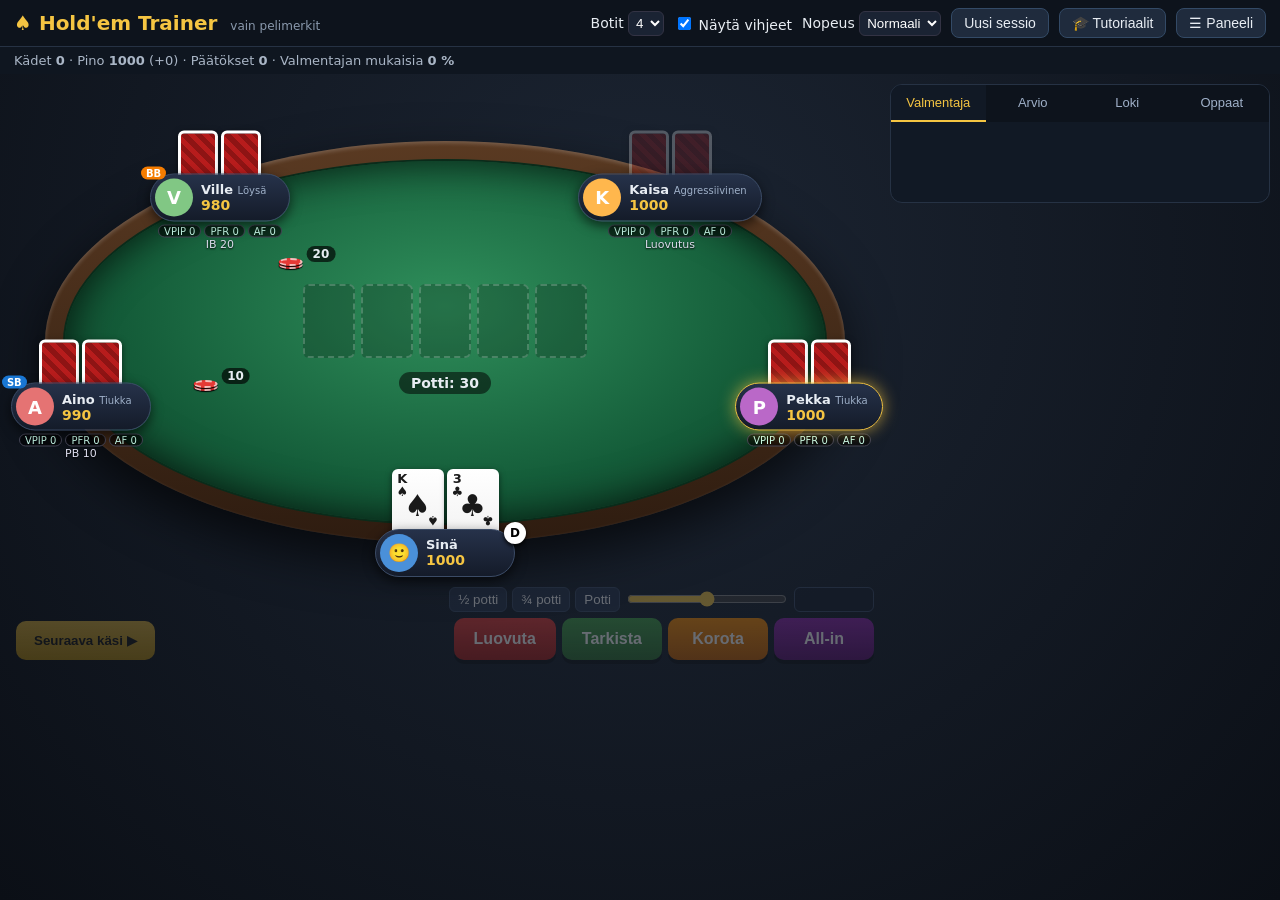
==== index.html @ 80955377 "Harjoituspokeri: Texas Hold'em -harjoituspeli valmentajalla" ====
<!DOCTYPE html><html lang="fi"><head><meta charset="utf-8"><meta name="viewport" content="width=device-width,initial-scale=1"><title>Texas Hold'em -harjoituspeli</title><style>*{box-sizing:border-box}html,body{overflow-x:hidden}a{color:#f5c542}body{margin:0;font-family:system-ui,Segoe UI,sans-serif;background:radial-gradient(circle at 50% 30%,#1c2533,#0b0f16);color:#e8edf3;min-height:100vh}
header{display:flex;justify-content:space-between;align-items:center;flex-wrap:wrap;gap:8px;padding:8px 14px;background:#0d131c;border-bottom:1px solid #263244}
.logo{font-weight:800;font-size:20px;color:#f5c542}.logo small{font-weight:400;font-size:12px;color:#8a99ad;margin-left:6px}
.hctl{display:flex;gap:10px;align-items:center;flex-wrap:wrap;font-size:14px}select{background:#1a2333;color:#fff;border:1px solid #334;border-radius:6px;padding:3px}
.hb{background:#1f2b3d;color:#e8edf3;border:1px solid #334a66;border-radius:8px;padding:6px 12px;cursor:pointer;font-size:14px}.hb:hover{background:#2a3a52}
.statbar{padding:6px 14px;font-size:13px;color:#aab6c6;background:#0f1620}
main{display:grid;grid-template-columns:1fr 380px;gap:10px;padding:10px}body.noside main{grid-template-columns:1fr}body.noside aside{display:none}
.tablearea{display:flex;flex-direction:column;min-width:0}
.tablewrap{position:relative;width:100%;max-width:1000px;margin:30px auto 10px;aspect-ratio:2/1.05}
.rail{position:absolute;inset:6% 4%;border-radius:50%/50%;background:linear-gradient(#5a3a22,#2e1c10);padding:18px;box-shadow:0 20px 50px #000a,inset 0 2px 4px #fff3}
.felt{width:100%;height:100%;border-radius:50%/50%;background:radial-gradient(ellipse at 50% 40%,#2f8f5b,#145c39 60%,#0d3f27);box-shadow:inset 0 0 40px #000b;display:flex;align-items:center;justify-content:center;border:2px solid #0a2b1a}
.center{text-align:center}#board{display:flex;gap:6px;justify-content:center}#pot{margin-top:8px;display:flex;align-items:center;justify-content:center;gap:6px;min-height:34px}
.potl{background:#0008;padding:3px 12px;border-radius:12px;font-weight:700;font-size:14px}
.card{width:52px;height:74px;border-radius:6px;background:linear-gradient(#fff,#f1f1f1);position:relative;box-shadow:0 2px 6px #0008;font-weight:800;flex:none}
.card.red{color:#d32f2f}.card.blk{color:#1a1a1a}.ci{position:absolute;top:3px;left:5px;font-size:13px;line-height:13px;text-align:center}.ci.br{top:auto;left:auto;bottom:3px;right:5px;transform:rotate(180deg)}
.cc{position:absolute;inset:0;display:flex;align-items:center;justify-content:center;font-size:30px}
.card.back{background:repeating-linear-gradient(45deg,#b71c1c 0 5px,#8e1414 5px 10px);border:3px solid #fff}
.card.slot{background:#0003;box-shadow:none;border:2px dashed #fff3}
.deal{animation:deal .45s ease-out}@keyframes deal{from{transform:translate(0,-60px) scale(.3) rotate(-20deg);opacity:0}}
.flip{animation:flip .5s ease-out}@keyframes flip{from{transform:rotateY(90deg)}}
#seats{position:absolute;inset:0;pointer-events:none}
.seat{position:absolute;transform:translate(-50%,-50%);display:flex;flex-direction:column;align-items:center;width:160px;pointer-events:auto;transition:opacity .3s}
.seat .hole{display:flex;gap:3px;margin-bottom:-14px;z-index:1}.seat:not(.me) .card{width:40px;height:57px}.seat:not(.me) .cc{font-size:22px}
.seat.folded .hole{opacity:.25}.seat.out{opacity:.35}
.plate{position:relative;display:flex;align-items:center;gap:8px;background:linear-gradient(#26324a,#141b29);border:1px solid #3b4b66;border-radius:30px;padding:4px 14px 4px 4px;min-width:140px;box-shadow:0 4px 12px #0009;z-index:2}
.seat.turn .plate{border-color:#f5c542;box-shadow:0 0 16px #f5c542aa}.seat.win .plate{border-color:#5f5;box-shadow:0 0 20px #5f5}
.av{position:relative;width:38px;height:38px;border-radius:50%;background:var(--c);display:flex;align-items:center;justify-content:center;font-weight:800;font-size:18px;color:#fff;flex:none}
.ring{position:absolute;inset:-4px;width:46px;height:46px;transform:rotate(-90deg)}.ring circle{fill:none;stroke:#f5c542;stroke-width:3;stroke-dasharray:113;animation:tick 15s linear forwards}@keyframes tick{to{stroke-dashoffset:113}}
.nm{font-weight:700;font-size:13px;white-space:nowrap}.nm small{font-weight:400;color:#9fb0c8;font-size:10px}.ch{color:#f5c542;font-weight:700;font-size:14px}
.btnD{position:absolute;right:-12px;top:-8px;background:#fff;color:#000;border-radius:50%;width:22px;height:22px;font-size:12px;display:flex;align-items:center;justify-content:center;box-shadow:0 2px 4px #000}
.blind{position:absolute;left:-10px;top:-8px;background:#1976d2;color:#fff;border-radius:10px;padding:1px 5px;font-size:10px}.blind.bb{background:#f57c00}
.ost{display:flex;gap:3px;margin-top:3px;flex-wrap:wrap;justify-content:center}.ost span{background:#0009;border:1px solid #445;border-radius:8px;padding:0 5px;font-size:10px;color:#cfe}.ost .lbl{color:#ffe08a}
.la{font-size:11px;color:#dde;min-height:14px;text-shadow:0 1px 2px #000}
.bet{position:absolute;transform:translate(-50%,-50%);display:flex;align-items:center;gap:4px;pointer-events:none}
.stack{position:relative;width:24px;height:30px}.stack i{position:absolute;left:0;width:24px;height:8px;border-radius:50%;border:2px dashed #fffa;box-shadow:0 1px 1px #000}
.amt{background:#000a;border-radius:8px;padding:1px 6px;font-size:12px;font-weight:700}
.actionbar{display:flex;justify-content:space-between;align-items:flex-end;gap:10px;flex-wrap:wrap;padding:6px}
#controls{display:flex;flex-direction:column;gap:6px;align-items:flex-end;margin-left:auto}#controls.off{opacity:.35;pointer-events:none}
.sizes{display:flex;gap:5px;align-items:center}.sizes button{background:#26324a;color:#fff;border:1px solid #3b4b66;border-radius:6px;padding:4px 8px;cursor:pointer}
#amt{width:160px;accent-color:#f5c542}#amtN{width:80px;background:#141b29;color:#fff;border:1px solid #3b4b66;border-radius:6px;padding:4px}
.acts{display:flex;gap:6px}.a{border:0;border-radius:10px;padding:12px 20px;font-size:16px;font-weight:700;color:#fff;cursor:pointer;min-width:100px;box-shadow:0 4px 0 #0006}
.a:active{transform:translateY(2px)}.fold{background:linear-gradient(#e53935,#a51d1a)}.check{background:linear-gradient(#43a047,#2e7031)}.raise{background:linear-gradient(#fb8c00,#c25e00)}.allin{background:linear-gradient(#8e24aa,#5c1370)}.a:disabled{opacity:.4}
.nextb{background:linear-gradient(#f5c542,#c99a12);color:#1a1a1a;border:0;border-radius:10px;padding:12px 18px;font-weight:800;cursor:pointer}.nextb:disabled{opacity:.3}
aside{background:#111925;border:1px solid #263244;border-radius:12px;overflow:hidden;align-self:start;max-height:calc(100vh - 100px);display:flex;flex-direction:column}
nav{display:flex}.tab{flex:1;background:#0d131c;color:#9fb0c8;border:0;border-bottom:2px solid transparent;padding:10px 4px;cursor:pointer;font-size:13px}.tab.on{color:#f5c542;border-bottom-color:#f5c542;background:#111925}
.pane{padding:10px;overflow:auto;font-size:14px;line-height:1.45}#coach{min-height:60px}.sub{margin-top:8px;padding-top:8px;border-top:1px solid #fff2}
#review div{margin:5px 0;padding:6px;border-radius:6px}.ok{background:#1b5e20aa;padding:6px;border-radius:6px}.bad{background:#7a4a00aa;padding:6px;border-radius:6px}
#log{font-size:12px;color:#aab}details{background:#0d131c;border:1px solid #263244;border-radius:8px;padding:6px 10px;margin-bottom:8px}summary{cursor:pointer;font-weight:700;color:#f5c542}
.modal{position:fixed;inset:0;background:#000b;display:none;align-items:center;justify-content:center;z-index:50}.mbox{position:relative;background:#141c29;border:1px solid #3b4b66;border-radius:14px;padding:18px 22px;width:min(640px,94vw);max-height:90vh;overflow:auto;line-height:1.5}
.x{position:absolute;right:10px;top:10px;background:none;border:0;color:#fff;font-size:20px;cursor:pointer}.tbtn{display:inline-block;margin:6px 6px 0 0;background:#26324a;color:#fff;border:1px solid #3b4b66;border-radius:8px;padding:8px 14px;cursor:pointer;font-size:15px}.tbtn:hover{background:#334a66}.prog{color:#8a99ad;font-size:12px}
@media(max-width:1000px){main{grid-template-columns:1fr}aside{max-height:none}}
@media(max-width:650px){.seat{width:110px}.plate{min-width:100px;padding-right:6px}.nm small,.ost{display:none}.card{width:38px;height:54px}.cc{font-size:20px}.seat:not(.me) .card{width:28px;height:40px}.seat:not(.me) .cc{font-size:15px}.a{min-width:70px;padding:10px}#amt{width:90px}.tablewrap{aspect-ratio:1/1}}
.pbar{height:8px;background:#0006;border-radius:4px;overflow:hidden;margin:6px 0}.pbar i{display:block;height:100%;background:#f5c542}.tlist{padding-left:0;list-style:none}.tlist li.nxt .tbtn{border-color:#f5c542;box-shadow:0 0 8px #f5c54288}.tbtn.right{background:#2e7d32}.tbtn.wrong{background:#b71c1c}
</style></head><body>
<header><div class="logo">♠ Hold'em Trainer <small>vain pelimerkit</small></div>
<div class="hctl"><label>Botit <select id="nb"><option>3</option><option selected>4</option><option>5</option></select></label>
<label class="sw"><input type="checkbox" id="hints" checked> Näytä vihjeet</label>
<label>Nopeus <select id="spd"><option value="1200">Hidas</option><option value="700" selected>Normaali</option><option value="250">Nopea</option></select></label>
<button id="new" class="hb">Uusi sessio</button><button id="tutBtn" class="hb">🎓 Tutoriaalit</button><button id="togP" class="hb">☰ Paneeli</button></div></header>
<div id="stats" class="statbar"></div>
<main><section class="tablearea"><div class="tablewrap"><div class="rail"><div class="felt"><div class="center"><div id="board"></div><div id="pot"></div></div></div></div><div id="seats"></div></div>
<div class="actionbar"><button id="next" class="nextb" disabled>Seuraava käsi ▶</button>
<div id="controls" class="off"><div class="sizes"><button data-f="0.5">½ potti</button><button data-f="0.75">¾ potti</button><button data-f="1">Potti</button>
<input type="range" id="amt"><input type="number" id="amtN"></div>
<div class="acts"><button id="bFold" class="a fold">Luovuta</button><button id="bCheck" class="a check">Tarkista</button><button id="bRaise" class="a raise">Korota</button><button id="bAll" class="a allin">All-in</button></div></div></div></section>
<aside id="side"><nav><button class="tab" data-t="coach">Valmentaja</button><button class="tab" data-t="review">Arvio</button><button class="tab" data-t="log">Loki</button><button class="tab" data-t="guide">Oppaat</button></nav>
<div class="pane" id="p-coach"><div id="coach"><i>Valmentaja näyttää vinkit vuorollasi.</i></div></div><div class="pane" id="p-review"><div id="review"><i>Käden arvio näkyy käden jälkeen.</i></div></div>
<div class="pane" id="p-log"><div id="log"></div></div><div class="pane" id="p-guide"><details><summary>Opas: equity</summary><p><b>Equity</b> on se osuus potista, jonka voitat keskimäärin, jos tilanne pelattaisiin loppuun lukemattomia kertoja. Tasapelissä potti jaetaan (kahden kesken puolet, kolmen kesken kolmannes).</p>
<p><b>Miten peli laskee sen:</b> Monte Carlo -simulaatio jakaa vastustajille satunnaiset kädet ja loput pöytäkortit N kertaa (valmentaja 2000) ja laskee <i>(voitot + tasapelien osuudet) / N</i>.</p>
<p><b>Arviointi pöydässä:</b> outsit × 4 flopilla, outsit × 2 turnilla. Muistisääntöjä preflop: pari vs. kaksi yliskorttia ~55/45 (esim. 77 vs AK), dominoitu käsi (AK vs AQ) ~70/30, iso pari vs. pienempi pari ~80/20, AA vs. satunnainen käsi ~85 %.</p>
<p><b>Useampi vastustaja:</b> equity laskee nopeasti – AA on ~85 % yhtä, ~73 % kahta ja ~56 % neljää satunnaista kättä vastaan. "Reilu osuus" on 1/(vastustajat + 1).</p>
<p><b>Equity vs. toteutunut equity:</b> laskettu equity olettaa, että käsi nähdään loppuun ilman lisäpanostuksia. Todellisuudessa joudut joskus luovuttamaan ennen riveriä tai saat lisää rahaa osuessasi. Huonossa asemassa ja spekulatiivisilla käsillä toteutunut equity jää usein alle lasketun.</p></details>
<details><summary>Opas: pottikerroin</summary><p><b>Pottikerroin</b> kertoo, kuinka suuri osa lopullisesta potista sinun pitää maksaa. Kaava: <i>maksu / (potti + maksu)</i>. Esim. potti 100 (sis. vastustajan panos) ja maksu 50 → 50/150 = 33 % eli 2:1.</p><p>Vertaa tätä <b>equityysi</b> (todennäköisyys voittaa potti). Jos equity on suurempi kuin vaadittu prosentti, maksu on pitkällä aikavälillä voitollinen, vaikka häviäisit yksittäisen käden. Odotusarvo: <i>EV = equity × (potti + maksu) − maksu</i>. Esim. 40 % × 150 − 50 = +10 per maksu.</p></details>
<details><summary>Opas: outsit sekä 2:n ja 4:n sääntö</summary><p><b>Outsit</b> ovat jäljellä olevia kortteja, jotka parantavat kätesi paremmaksi kategoriaksi (esim. väriveto: 9 outsia, avoin suoraveto: 8, pari→kolmoset: 2, kaksi yliskorttia: 6).</p><p><b>2:n ja 4:n sääntö:</b> flopilla outsit × 4 ≈ todennäköisyys osua riveriin mennessä, turnilla (tai vain seuraavaa korttia arvioidessa) outsit × 2 ≈ todennäköisyys osua riverillä. Esim. 9 outsia: flopilta ~36 % (tarkka 35 %), turnilta ~18 % (tarkka 19,6 %). Vertaa tätä pottikertoimeen: jos osumistodennäköisyys seuraavalla kortilla ylittää pottikertoimen, maksu kannattaa.</p><p>Huom: kaikki outsit eivät ole "puhtaita" – esim. värikortti, joka parittaa pöydän, voi antaa vastustajalle täyskäden.</p></details>
<details><summary>Vastustajien pelityyli ja strategia</summary><p><b>VPIP</b> = kuinka usein pelaaja laittaa rahaa pottiin vapaaehtoisesti preflop (tiukka &lt; 24 %, löysä &gt; 38 %). <b>PFR</b> = kuinka usein hän korottaa preflop. <b>AF</b> (aggressiokerroin) = (panostukset + korotukset) / maksut; yli 2 = aggressiivinen, alle 1 = passiivinen. Tilastot päivittyvät session aikana; ennen 8 kättä valmentaja käyttää bottien tunnettua tyyliä.</p>
<ul><li><b>Aggressiivinen:</b> maksa kevyemmin (hänen panoksissaan on bluffeja), ansoita vahvoilla käsillä antamalla hänen panostaa, älä bluffaa häntä.</li>
<li><b>Tiukka:</b> kunnioita hänen korotuksiaan (vahva range), mutta varasta blindejä useammin – hän luovuttaa heikot kätensä.</li>
<li><b>Löysä-passiivinen ("calling station"):</b> panosta arvosta ohuemmin (hän maksaa heikoilla käsillä), älä bluffaa koskaan.</li></ul></details></div></aside></main>
<div id="tutM" class="modal"><div class="mbox"><button id="tutX" class="x">✕</button><div id="tutB"></div></div></div>
<script>const RANKS='23456789TJQKA',SUITS='shdc',SUITSYM={s:'♠',h:'♥',d:'♦',c:'♣'};
function newDeck(){const d=[];for(const s of SUITS)for(let r=0;r<13;r++)d.push({r:r+2,s});return d;}
function shuffle(a){for(let i=a.length-1;i>0;i--){const j=Math.floor(Math.random()*(i+1));[a[i],a[j]]=[a[j],a[i]];}return a;}
function cardStr(c){return (c.r===10?'10':RANKS[c.r-2])+SUITSYM[c.s];}
function parseCard(t){return {r:RANKS.indexOf(t[0].toUpperCase())+2,s:t[1]};}
// 5-card eval -> comparable number
function eval5(c){const rs=c.map(x=>x.r).sort((a,b)=>b-a);const fl=c.every(x=>x.s===c[0].s);
 let u=[...new Set(rs)],st=0;if(u.length===5){if(rs[0]-rs[4]===4)st=rs[0];else if(rs[0]===14&&rs[1]===5)st=5;}
 const cnt={};rs.forEach(r=>cnt[r]=(cnt[r]||0)+1);const g=Object.keys(cnt).map(Number).sort((a,b)=>cnt[b]-cnt[a]||b-a);const pat=g.map(r=>cnt[r]).join('');
 let cat,k;if(st&&fl){cat=8;k=[st];}else if(pat==='41'){cat=7;k=g;}else if(pat==='32'){cat=6;k=g;}else if(fl){cat=5;k=rs;}else if(st){cat=4;k=[st];}
 else if(pat==='311'){cat=3;k=g;}else if(pat==='221'){cat=2;k=g;}else if(pat==='2111'){cat=1;k=g;}else{cat=0;k=rs;}
 let v=cat;for(let i=0;i<5;i++)v=v*15+(k[i]||0);return v;}
function evalBest(cards){let best=-1;const n=cards.length;
 for(let a=0;a<n;a++)for(let b=a+1;b<n;b++){const h=cards.filter((_,i)=>i!==a&&i!==b);if(n===7){const v=eval5(h);if(v>best)best=v;}}
 if(n===5)return eval5(cards);if(n===6){for(let a=0;a<6;a++){const v=eval5(cards.filter((_,i)=>i!==a));if(v>best)best=v;}}return best;}
const CATNAMES=['Hai kortti','Pari','Kaksi paria','Kolmoset','Suora','Väri','Täyskäsi','Neloset','Värisuora'];
function catName(v){return CATNAMES[Math.floor(v/Math.pow(15,5))];}
function equity(hole,board,nOpp,iters=1500){const used=new Set([...hole,...board].map(c=>c.r+c.s));const rest=newDeck().filter(c=>!used.has(c.r+c.s));let score=0,W=0,T=0;
 for(let it=0;it<iters;it++){const d=rest.slice();const need=5-board.length+2*nOpp;for(let i=0;i<need;i++){const j=i+Math.floor(Math.random()*(d.length-i));[d[i],d[j]]=[d[j],d[i]];}
  let p=0;const b=board.concat(d.slice(0,5-board.length));p=5-board.length;const me=evalBest(hole.concat(b));let best=0,ties=0,lose=false;
  for(let o=0;o<nOpp;o++){const v=evalBest([d[p],d[p+1]].concat(b));p+=2;if(v>me){lose=true;break;}if(v===me)ties++;}
  if(!lose){score+=1/(ties+1);if(ties)T++;else W++;}}
 equity.last={wins:W,ties:T,n:iters,eq:score/iters};return score/iters;}
// side pots: contributions [{id,amt,folded}] -> [{amount,eligible:[ids]}]
function buildPots(players){const lv=[...new Set(players.filter(p=>p.totalBet>0).map(p=>p.totalBet))].sort((a,b)=>a-b);let prev=0;const pots=[];
 for(const L of lv){let amt=0;players.forEach(p=>{amt+=Math.max(0,Math.min(p.totalBet,L)-prev);});const el=players.filter(p=>!p.folded&&p.totalBet>=L).map(p=>p.id);
  if(amt>0){if(pots.length&&el.join()===pots[pots.length-1].eligible.join())pots[pots.length-1].amount+=amt;else pots.push({amount:amt,eligible:el});}prev=L;}
 return pots;}
// coach recommendation
function coachAdvice(eq,toCall,pot,stack,bb,nOpp,street,minRaiseTo,curBet,myBet){
 const potOdds=toCall>0?toCall/(pot+toCall):0;const strongTh=Math.min(0.85,1.6/(nOpp+1)+0.1);let a,amt=0,why;
 const sizeBet=f=>Math.min(stack+myBet,Math.max(minRaiseTo,Math.round((curBet+ f*(pot+toCall))/bb)*bb||minRaiseTo));
 if(toCall===0){if(eq>=strongTh){a=curBet>0?'raise':'bet';amt=sizeBet(0.66);why=`Equitysi ${pc(eq)} on vahva ${nOpp} vastustajaa vastaan – panosta arvosta (n. 2/3 potista).`;}
  else if(eq>=1/(nOpp+1)+0.12&&street!=='preflop'){a='bet';amt=sizeBet(0.5);why=`Equity ${pc(eq)} on yli keskiarvon (${pc(1/(nOpp+1))}) – pieni arvopanos (1/2 potista).`;}
  else{a='check';why=`Equity ${pc(eq)} ei riitä panostamiseen – tarkista ilmaiseksi.`;}}
 else{if(eq>=strongTh&&stack>toCall){a='raise';amt=sizeBet(0.75);why=`Equity ${pc(eq)} selvästi yli pottikertoimien (${pc(potOdds)}) – korota arvosta.`;}
  else if(eq>=potOdds+0.03){a='call';why=`Equity ${pc(eq)} > pottikertoimet ${pc(potOdds)} – maksu on kannattava.`;}
  else{a='fold';why=`Equity ${pc(eq)} < pottikertoimet ${pc(potOdds)} – maksu on pitkällä aikavälillä tappiollinen, luovuta.`;}}
 if((a==='bet'||a==='raise')&&amt>=stack+myBet){a='allin';amt=stack+myBet;}
 return {action:a,amount:amt,potOdds,why};}
function pc(x){return Math.round(x*100)+'%';}
if(typeof module!=='undefined')module.exports={eval5,evalBest,parseCard,equity,buildPots,coachAdvice,catName};
function catOf(cards){if(cards.length>=5)return Math.floor(evalBest(cards)/Math.pow(15,5));const c={};cards.forEach(x=>c[x.r]=(c[x.r]||0)+1);const v=Object.values(c).sort((a,b)=>b-a);
 if(v[0]===4)return 7;if(v[0]===3)return 3;if(v[0]===2&&v[1]===2)return 2;if(v[0]===2)return 1;return 0;}
function computeOuts(hole,board){const used=new Set([...hole,...board].map(c=>c.r+c.s));const unseen=newDeck().filter(c=>!used.has(c.r+c.s));
 const cur=catOf(hole.concat(board));const groups={};let n=0;
 for(const c of unseen){const nb=board.concat([c]);const nc=catOf(hole.concat(nb));if(nc>cur&&nc>catOf(nb)){let k=CATNAMES[nc];if(nc===1&&cur===0)k='Pari (yliskortti/osuma)';(groups[k]=groups[k]||[]).push(c);n++;}}
 const u=unseen.length,left=5-board.length;const next=n/u,river=left>=2?1-(1-n/u)*(1-n/(u-1)):next;
 return {count:n,groups,unseen:u,cur:CATNAMES[cur],next,river,rule:left>=2?n*4:n*2,left};}
if(typeof module!=='undefined')Object.assign(module.exports,{computeOuts,catOf});
function profileOf(p,fallback){const s=p.st||{hands:0};const n=s.hands;let vp,pf,af;
 if(n>=8){vp=s.vpip/n;pf=s.pfr/n;af=s.calls?s.aggr/s.calls:s.aggr;}
 const loose=n>=8?vp>0.38:fallback==='loose',tight=n>=8?vp<0.24:fallback==='tight',aggr=n>=8?af>=2:fallback==='aggressive',passive=n>=8?af<1:fallback==='loose';
 return {n,vp,pf,af,loose,tight,aggr,passive,label:(tight?'tiukka':loose?'löysä':'keskitaso')+'-'+(aggr?'aggressiivinen':passive?'passiivinen':'tasapainoinen'),data:n>=8};}
function styleAdjust(adv,eq,ctx){// ctx:{toCall,pot,bb,street,curBet,minRaiseTo,stack,myBet,aggrProf,opps:[profiles],fair}
 const notes=[];const po=adv.potOdds;const A=ctx.aggrProf;
 if(ctx.toCall>0&&A){
  if(A.aggr){if(adv.action==='fold'&&eq>=po-0.05){adv.action='call';notes.push(`Hyökkääjä on aggressiivinen ja panostaa usein heikolla – voit maksaa kevyemmin (equity riittää lähes kertoimiin).`);}
   else if((adv.action==='raise')&&eq>0.65&&ctx.street!=='river'){adv.action='call';adv.amount=0;notes.push(`Vahva käsi aggressiivista vastaan: ansoita maksamalla ja anna hänen jatkaa panostamista.`);}
   else notes.push('Aggressiivinen vastustaja: älä bluffaa häntä, hän maksaa ja korottaa usein.');}
  else if(A.tight){if(adv.action==='call'&&eq<po+0.09){adv.action='fold';notes.push(`Tiukka pelaaja korottaa harvoin ilman vahvaa kättä – kunnioita panosta; todellinen equitysi on todennäköisesti laskettua pienempi.`);}
   else notes.push('Tiukan pelaajan panos kertoo yleensä vahvasta kädestä – ole varovainen.');}}
 if(ctx.toCall===0&&ctx.opps.length&&ctx.opps.every(o=>o.passive&&!o.tight)&&adv.action==='check'&&eq>=ctx.fair+0.03&&ctx.street!=='preflop'){
  adv.action='bet';adv.amount=Math.max(ctx.minRaiseTo,Math.round(ctx.pot*0.5/ctx.bb)*ctx.bb);notes.push('Löysä-passiiviset vastustajat maksavat heikoilla käsillä – ohut arvopanos kannattaa. Älä bluffaa heitä.');}
 if(ctx.street==='preflop'&&ctx.steal&&ctx.opps.length&&ctx.opps.every(o=>o.tight)&&(adv.action==='fold'||adv.action==='check'||adv.action==='call')&&eq>=ctx.fair-0.08){
  adv.action='raise';adv.amount=Math.min(ctx.stack+ctx.myBet,Math.max(ctx.minRaiseTo,ctx.bb*2.5));notes.push('Jäljellä vain tiukkoja pelaajia ja potti korottamaton – varasta blindit korotuksella, he luovuttavat usein.');}
 if(adv.amount>=ctx.stack+ctx.myBet&&adv.action!=='call')adv.action='allin';
 adv.styleNotes=notes;return adv;}
if(typeof module!=='undefined')Object.assign(module.exports,{profileOf,styleAdjust});
const STYLES={tight:{name:'Tiukka',loose:-0.08,aggr:0.15,bluff:0.03},loose:{name:'Löysä',loose:0.12,aggr:0.2,bluff:0.08},aggressive:{name:'Aggressiivinen',loose:0.05,aggr:0.55,bluff:0.2}};
class Game{
 constructor(o){this.o=o;this.sched=o.sched||((f,ms)=>setTimeout(f,ms));this.sb=o.sb||10;this.bb=o.bb||20;this.dealer=-1;this.handNo=0;
  const names=['Aino','Ville','Kaisa','Pekka','Liisa'],st=['tight','loose','aggressive','tight','aggressive'];
  this.players=[{id:0,name:'Sinä',human:true,chips:o.stack||1000}];for(let i=0;i<o.nBots;i++)this.players.push({id:i+1,name:names[i],style:st[i],chips:o.stack||1000});
  this.log=o.log||(()=>{});this.render=o.render||(()=>{});this.onUser=o.onUser||(()=>{});this.onHandEnd=o.onHandEnd||(()=>{});}
 alive(){return this.players.filter(p=>p.chips>0);}
 nextIdx(i,f){const n=this.players.length;for(let k=1;k<=n;k++){const j=(i+k)%n;if(f(this.players[j]))return j;}return -1;}
 startHand(){const pl=this.players;if(pl[0].chips<=0||this.alive().length<2)return false;this.handNo++;
  pl.forEach(p=>{p.hole=[];p.bet=0;p.totalBet=0;p.folded=p.chips<=0;p.st=p.st||{hands:0,vpip:0,pfr:0,aggr:0,calls:0};if(p.chips>0)p.st.hands++;p.fv=p.fp=false;p.out=p.chips<=0;p.allin=false;p.acted=false;p.lastAct='';});
  this.dealer=this.nextIdx(this.dealer,p=>!p.out);this.deck=shuffle(newDeck());this.board=[];this.street='preflop';this.decisions=[];this.over=false;this.winners=[];this.lastAggr=null;
  const inH=pl.filter(p=>!p.out);inH.forEach(p=>p.hole=[this.deck.pop(),this.deck.pop()]);
  let sbI,bbI;if(inH.length===2){sbI=this.dealer;bbI=this.nextIdx(sbI,p=>!p.out);}else{sbI=this.nextIdx(this.dealer,p=>!p.out);bbI=this.nextIdx(sbI,p=>!p.out);}
  this.sbI=sbI;this.bbI=bbI;this.post(pl[sbI],this.sb,'PB');this.post(pl[bbI],this.bb,'IB');this.curBet=this.bb;this.minRaise=this.bb;
  this.log(`— Käsi #${this.handNo} — jakaja ${pl[this.dealer].name}`);this.turn=this.nextIdx(bbI,p=>!p.folded&&!p.allin);this.proceed();return true;}
 post(p,a,l){a=Math.min(a,p.chips);p.chips-=a;p.bet+=a;p.totalBet+=a;if(p.chips===0)p.allin=true;p.lastAct=l+' '+a;}
 pot(){return this.players.reduce((s,p)=>s+p.totalBet,0);}
 toCall(p){return Math.min(this.curBet-p.bet,p.chips);}
 act(p,action,to){if(this.over||this.players[this.turn]!==p)return;const call=this.toCall(p);
  if(action==='check'&&call>0)action='call';
  if(action==='fold'){p.folded=true;p.lastAct='Luovutus';}
  else if(action==='check'){p.lastAct='Tarkistus';}
  else if(action==='call'){this.post(p,call,'Maksu');if(call===0)p.lastAct='Tarkistus';}
  else{ // bet/raise/allin: to = total bet level
   let maxTo=p.bet+p.chips;if(action==='allin')to=maxTo;to=Math.min(Math.max(to,this.curBet+this.minRaise),maxTo);
   if(to<=this.curBet){this.post(p,call,'Maksu');}else{const inc=to-this.curBet;const full=inc>=this.minRaise;const wasBet=this.curBet===0;
    this.post(p,to-p.bet,p.chips===to-p.bet?'All-in':(wasBet?'Panostus':'Korotus'));if(p.allin)p.lastAct='All-in '+to;
    if(full){this.minRaise=inc;this.players.forEach(q=>{if(q!==p)q.acted=false;});}this.curBet=to;}}
  this.track(p,action,call);p.acted=true;this.log(`${p.name}: ${p.lastAct}`);this.advance();}
 track(p,a,call){const s=p.st,ag=a==='bet'||a==='raise'||a==='allin',isC=a==='call'&&call>0;
  if(ag&&p.lastAct.startsWith('Maksu')){if(call>0)s.calls++;}else if(ag){s.aggr++;this.lastAggr=p.id;}else if(isC)s.calls++;
  if(this.street==='preflop'&&(ag||isC)){if(!p.fv){p.fv=true;s.vpip++;}if(ag&&!p.fp&&!p.lastAct.startsWith('Maksu')){p.fp=true;s.pfr++;}}}
 advance(){const pl=this.players,live=pl.filter(p=>!p.folded);
  if(live.length===1)return this.finish();
  const canAct=live.filter(p=>!p.allin);const done=canAct.every(p=>p.acted&&p.bet===this.curBet);
  if(done){return this.nextStreet();}
  this.turn=this.nextIdx(this.turn,p=>!p.folded&&!p.allin&&(!p.acted||p.bet<this.curBet));this.proceed();}
 nextStreet(){const pl=this.players;pl.forEach(p=>{p.bet=0;p.acted=false;});this.curBet=0;this.minRaise=this.bb;
  if(this.street==='river')return this.finish();
  const n={preflop:3,flop:1,turn:1}[this.street];this.street={preflop:'flop',flop:'turn',turn:'river'}[this.street];
  for(let i=0;i<n;i++)this.board.push(this.deck.pop());this.log(`${{flop:'Flop',turn:'Turn',river:'River'}[this.street]}: ${this.board.map(cardStr).join(' ')}`);
  const canAct=pl.filter(p=>!p.folded&&!p.allin);if(canAct.length<=1){this.render();return this.sched(()=>this.nextStreet(),this.o.delay??700);}
  this.turn=this.nextIdx(this.dealer,p=>!p.folded&&!p.allin);this.proceed();}
 proceed(){this.render();const p=this.players[this.turn];if(p.human)this.onUser(p);else this.sched(()=>this.botAct(p),this.o.delay??700);}
 finish(){const pl=this.players,live=pl.filter(p=>!p.folded);this.over=true;const res=[];
  if(live.length===1){const w=live[0];const a=this.pot();w.chips+=a;res.push(`${w.name} voittaa ${a} (muut luovuttivat)`);this.winners=[w.id];}
  else{while(this.board.length<5)this.board.push(this.deck.pop());live.forEach(p=>p.score=evalBest(p.hole.concat(this.board)));
   for(const pt of buildPots(pl)){const el=pt.eligible.map(i=>pl[i]);const best=Math.max(...el.map(p=>p.score));const ws=el.filter(p=>p.score===best);
    const share=Math.floor(pt.amount/ws.length);let rem=pt.amount-share*ws.length;ws.forEach(w=>{w.chips+=share+(rem-->0?1:0);this.winners.push(w.id);});
    res.push(`${ws.map(w=>w.name).join(' & ')} voittaa ${pt.amount} (${catName(best)})`);}}
  res.forEach(r=>this.log(r));this.result=res;this.render();this.onHandEnd(this);}
 botAct(p){const st=STYLES[p.style];const opp=this.players.filter(q=>!q.folded&&q!==p).length;
  const eq=equity(p.hole,this.board,opp,250);const call=this.toCall(p),pot=this.pot();const po=call>0?call/(pot+call):0;
  const fair=1/(opp+1),adj=eq+st.loose*(this.street==='preflop'?1:0.5),r=Math.random();
  const raiseTo=f=>this.curBet+Math.max(this.minRaise,Math.round(f*(pot+call)/this.bb)*this.bb);
  if(adj>fair*1.6+0.1-st.aggr*0.1||(r<st.bluff&&opp<=2)){if(r<st.aggr+0.3)return this.act(p,call===0?'bet':'raise',raiseTo(0.5+st.aggr*0.6+Math.random()*0.3));}
  if(call===0)return this.act(p,(adj>fair+0.05&&r<st.aggr)?'bet':'check',raiseTo(0.5));
  if(adj>=po+0.02-(call<=this.bb?0.08:0))return this.act(p,'call');return this.act(p,'fold');}
}
if(typeof module!=='undefined')module.exports={Game,STYLES};
const R=(a,b)=>a+Math.floor(Math.random()*(b-a+1));
var TUTQ={
 ev:()=>{const P=R(4,20)*10,C=R(2,10)*10,e=R(15,60);const ev=e/100*(P+C)-C;return {q:`Potti on <b>${P}</b> (sis. vastustajan panos), maksu on <b>${C}</b> ja equitysi on <b>${e} %</b>. Mikä on maksun EV merkkeinä?`,ans:ev,tol:1.5,
  sol:`EV = ${e} % × (${P} + ${C}) − ${C} = ${(e/100*(P+C)).toFixed(1)} − ${C} = <b>${ev.toFixed(1)}</b> → ${ev>=0?'+EV, maksu kannattaa':'−EV, luovuta'}.`};},
 eqsim:()=>{const N=1000,W=R(150,700),T=R(0,60);const eq=(W+T/2)/N*100;return {q:`Simulaatio yhtä vastustajaa vastaan: <b>${W}</b> voittoa, <b>${T}</b> tasapeliä, ${N} simulaatiota. Mikä on equitysi (%)? (tasapeli = puolet potista)`,ans:eq,tol:0.6,
  sol:`Equity = (${W} + ${T}/2) / ${N} = <b>${eq.toFixed(1)} %</b>.`};},
 eqouts:()=>{const o=[4,8,9,12,15][R(0,4)],fl=Math.random()<.5;const ans=fl?o*4:o*2;return {q:`Sinulla on <b>${o}</b> outsia ${fl?'flopilla (kaksi korttia tulossa)':'turnilla (yksi kortti tulossa)'}. Arvioi osumistodennäköisyys (%) 2:n ja 4:n säännöllä.`,ans,tol:0.5,
  sol:`${o} × ${fl?4:2} = <b>${ans} %</b>. (Tarkka: ${fl?(100*(1-(1-o/47)*(1-o/46))).toFixed(1):(100*o/46).toFixed(1)} %)`};},
 po:()=>{const P=R(4,30)*10,C=R(2,12)*10;const p=C/(P+C)*100;return {q:`Potti on <b>${P}</b> ja sinun pitää maksaa <b>${C}</b>. Mikä on pottikerroin eli tarvittava equity (%)?`,ans:p,tol:0.6,
  sol:`${C} / (${P} + ${C}) = <b>${p.toFixed(1)} %</b>, eli suhteena ${(P/C).toFixed(1)}:1.`};},
 poratio:()=>{const C=R(1,5)*20,k=[1.5,2,2.5,3,4,5][R(0,5)],P=C*k;return {q:`Potti on <b>${P}</b> ja maksu <b>${C}</b>. Mikä on pottikerroin suhteena X:1? Anna X.`,ans:k,tol:0.05,
  sol:`${P} / ${C} = <b>${k}:1</b> → tarvittava equity 1/(${k}+1) = ${(100/(k+1)).toFixed(1)} %.`};},
 final:()=>{const P=R(5,25)*10,C=R(2,12)*10,e=R(15,55),po=C/(P+C)*100,ev=e/100*(P+C)-C;return {q:`Potti <b>${P}</b>, maksu <b>${C}</b>, equitysi <b>${e} %</b>. Onko maksu +EV?`,yn:true,ans:ev>=0?1:0,
  sol:`Pottikerroin ${C}/(${P}+${C}) = ${po.toFixed(1)} %. Equity ${e} % ${e>=po?'≥':'<'} ${po.toFixed(1)} %. EV = ${e} % × ${P+C} − ${C} = <b>${ev.toFixed(1)}</b> → <b>${ev>=0?'Kyllä, +EV':'Ei, −EV'}</b>.`};},
 finalOuts:()=>{const o=[8,9,12,15][R(0,3)],P=R(6,20)*10,C=R(2,10)*10,eq=o*2,po=C/(P+C)*100;return {q:`Turnilla sinulla on <b>${o}</b> outsia (vain river tulossa). Potti <b>${P}</b>, maksu <b>${C}</b>. Kannattaako maksaa pelkkien outsien perusteella?`,yn:true,ans:eq>=po?1:0,
  sol:`Equity ≈ ${o} × 2 = ${eq} %. Pottikerroin ${po.toFixed(1)} %. ${eq>=po?'Equity ylittää kertoimen → <b>Kyllä</b>':'Equity jää alle kertoimen → <b>Ei</b>'}. EV ≈ ${(eq/100*(P+C)-C).toFixed(1)}.`};}};
function checkAns(q,v){if(q.opts)return (+v)===q.ans;if(q.yn)return (+v)===q.ans;const x=parseFloat(String(v).replace(',','.'));return !isNaN(x)&&Math.abs(x-q.ans)<=q.tol;}
var TUTS={
 ev:{title:'EV eli odotusarvo',steps:[`<p><b>EV (expected value)</b> kertoo, paljonko päätös tuottaa keskimäärin, jos toistaisit sen lukemattomia kertoja.</p><p>Maksulle: <b>EV = equity × (potti + maksu) − maksu</b>. Potti sisältää jo vastustajan panoksen.</p><p>Yksittäinen käsi voi hävitä, mutta +EV-päätökset tuottavat voittoa pitkällä aikavälillä.</p>`,
  `<p><b>Esimerkki:</b> Potti 100, maksu 50, equity 40 %.</p><p>EV = 0,40 × 150 − 50 = 60 − 50 = <b>+10</b>. Joka maksu tuottaa keskimäärin 10 merkkiä → maksa.</p><p>Jos equity olisi 25 %: 0,25 × 150 − 50 = <b>−12,5</b> → luovuta.</p>`],qs:['ev','ev','ev','final']},
 equity:{title:'Equity',steps:[`<p><b>Equity</b> on se osuus potista, jonka voitat keskimäärin, jos käsi pelattaisiin loppuun monta kertaa. Tasapelissä potti jaetaan, joten tasapeli kahden kesken lasketaan puolikkaana voittona.</p><p>Peli laskee equityn <b>Monte Carlo -menetelmällä</b>: se jakaa satunnaiset kädet vastustajille ja loput pöytäkortit esim. 2000 kertaa ja laskee (voitot + jaetut osuudet) / simulaatiot.</p>`,
  `<p><b>Esimerkki:</b> 1000 simulaatiota: 420 voittoa ja 40 tasapeliä → (420 + 40/2)/1000 = <b>44 %</b>.</p><p>Pöydässä arvioit equityä outseilla: flopilla outsit × 4, turnilla outsit × 2. Väriveto 9 outsia flopilla ≈ 36 %.</p><p>Muistisääntöjä: pari vs. kaksi yliskorttia ~55/45, dominoitu käsi (AK vs AQ) ~70/30, AA vs. satunnainen käsi ~85 %.</p>`],qs:['eqsim','eqouts','eqsim','eqouts']},
 po:{title:'Pottikerroin',steps:[`<p><b>Pottikerroin</b> kertoo, montako prosenttia equityä tarvitset, jotta maksu kannattaa: <b>maksu / (potti + maksu)</b>.</p><p>Sama suhteena: <b>potti : maksu</b>. Esim. 3:1 → tarvitset 1/(3+1) = 25 %.</p>`,
  `<p><b>Esimerkki:</b> Potti 150, maksu 50 → 50/200 = <b>25 %</b>, eli 3:1.</p><p>Jos equitysi on 30 % → maksu kannattaa. Jos 20 % → luovuta.</p>`],qs:['po','poratio','po','finalOuts']},
 final:{title:'Loppukoe: EV + equity + pottikerroin',steps:[`<p>Yhdistä kaikki: laske pottikerroin, vertaa equityyn ja päättele EV. 5 kysymystä.</p>`],qs:['final','finalOuts','ev','po','final']}};
let TS=null;
function tutOpen(){document.getElementById('tutM').style.display='flex';tutMenu();}
var tutMenu=function(){TS=null;document.getElementById('tutB').innerHTML='<h2>Tutoriaalit</h2>'+Object.entries(TUTS).map(([k,t])=>`<button class="tbtn" onclick="tutStart('${k}')">${t.title}</button>`).join('');}
function tutStart(k){const t=TUTS[k];TS={k,i:0,items:t.steps.map(s=>({html:s})).concat(t.qs.map(g=>({q:TUTQ[g]()}))),ok:0,nq:t.qs.length};tutShow();}
function tutShow(){const t=TUTS[TS.k],it=TS.items[TS.i],b=document.getElementById('tutB');let h=`<h2>${t.title}</h2><div class="prog">Vaihe ${TS.i+1}/${TS.items.length}</div>`;
 if(it.html)h+=it.html+`<button class="tbtn" onclick="tutNext()">Seuraava ▶</button>`;
 else{const q=it.q;h+=`<p>❓ ${q.q}</p>`+(q.opts?q.opts.map((o,i)=>`<button class="tbtn" onclick="tutAns(${i})">${o}</button>`).join('<br>'):q.yn?`<button class="tbtn" onclick="tutAns(1)">Kyllä</button><button class="tbtn" onclick="tutAns(0)">Ei</button>`:`<input id="tutIn" inputmode="decimal" style="font-size:18px;width:120px"> <button class="tbtn" onclick="tutAns(document.getElementById('tutIn').value)">Tarkista</button>`)+'<div id="tutF"></div>';}
 b.innerHTML=h+`<p><a href="#" onclick="tutMenu();return false">← Valikkoon</a></p>`;}
function tutAns(v){const it=TS.items[TS.i];if(it.done)return;it.done=true;if(it.q.opts)document.querySelectorAll('#tutB .tbtn').forEach((b,i)=>{if(i<it.q.opts.length)b.classList.add(i===it.q.ans?'right':(i===+v?'wrong':''))});const ok=checkAns(it.q,v);if(ok)TS.ok++;
 document.getElementById('tutF').innerHTML=`<div class="${ok?'ok':'bad'}">${ok?'✅ Oikein!':'❌ Ei aivan.'} ${it.q.sol}</div><button class="tbtn" onclick="tutNext()">${TS.i+1<TS.items.length?'Seuraava ▶':'Valmis'}</button>`;}
function tutNext(){TS.i++;if(TS.i>=TS.items.length){tutSave(TS.k,TS.ok,TS.nq);document.getElementById('tutB').innerHTML=`<h2>${TUTS[TS.k].title} – valmis!</h2><p>Oikein ${TS.ok}/${TS.nq}.</p><button class="tbtn" onclick="tutStart('${TS.k}')">Uudestaan (uudet luvut)</button> <button class="tbtn" onclick="tutMenu()">Valikkoon</button>`;return;}tutShow();}

function shuf(a){for(let i=a.length-1;i>0;i--){const j=Math.floor(Math.random()*(i+1));[a[i],a[j]]=[a[j],a[i]];}return a;}
function mcq(q,opts,correct,sol){const o=opts.map((t,i)=>({t,c:i===correct}));shuf(o);return {q,opts:o.map(x=>x.t),ans:o.findIndex(x=>x.c),sol};}
function pick(a){return a[Math.floor(Math.random()*a.length)];}
const cs=cs2=>cs2.map(cardStr).join(' ');
// preflop ranges: returns 0=EP ok,1=MP ok,2=LP ok,3=fold
function handTier(r1,r2,s){const hi=Math.max(r1,r2),lo=Math.min(r1,r2);
 if(hi===lo)return hi>=7?0:hi>=5?1:2;
 if(hi===14){if(lo>=12)return 0;if(lo===11)return s?0:1;if(lo===10)return s?1:2;return s?2:3;}
 if(hi===13){if(lo===12)return s?0:1;if(lo===11)return s?1:2;if(lo>=9)return s?2:3;return 3;}
 if(hi===12){if(lo===11)return s?1:2;if(lo===10)return s?2:3;return 3;}
 if(s&&hi-lo===1&&lo>=8)return 2;return 3;}
const POSN=['aikainen positio (UTG)','keskiposition (MP)','myöhäinen positio (button)'];
function handName(r1,r2,s){const R=r=>RANKS[r-2];const hi=Math.max(r1,r2),lo=Math.min(r1,r2);return R(hi)+R(lo)+(hi===lo?'':s?'s':'o');}
Object.assign(TUTQ,{
 rankcmp:()=>{let a=Math.floor(Math.random()*9),b;do b=Math.floor(Math.random()*9);while(b===a);return mcq(`Kumpi käsi on arvokkaampi?`,[CATNAMES[a],CATNAMES[b]],a>b?0:1,`Järjestys alhaalta ylös: ${CATNAMES.join(' < ')}. → <b>${CATNAMES[Math.max(a,b)]}</b>.`);},
 preflop:()=>{const r1=2+Math.floor(Math.random()*13),r2=2+Math.floor(Math.random()*13),s=r1!==r2&&Math.random()<.4,p=Math.floor(Math.random()*3);const t=handTier(r1,r2,s);const ok=t<=p;
  return {q:`Olet <b>${POSN[p]}</b>, kaikki ennen sinua luovuttivat. Kätesi: <b>${handName(r1,r2,s)}</b>. Avaatko korotuksella (yksinkertaisen oppaan rangen mukaan)?`,yn:true,ans:ok?1:0,
   sol:`${handName(r1,r2,s)} kuuluu rangeen ${t===3?'<b>ei missään positiossa</b> (luovuta)':'alkaen positiosta: <b>'+POSN[t]+'</b>'} → <b>${ok?'Kyllä, korota':'Ei, luovuta'}</b>.`};},
 posq:()=>pick([()=>mcq('Kuka toimii viimeisenä flopilla, turnilla ja riverillä?',['Button (jakaja)','Small blind','UTG (ensimmäinen blindien jälkeen)'],0,'<b>Button</b> toimii postflopissa viimeisenä – se näkee muiden toiminnan ensin.'),
  ()=>mcq('Kuka toimii preflop ensimmäisenä (täydessä pöydässä)?',['UTG eli big blindistä vasemmalle','Button','Big blind'],0,'Preflop ensimmäisenä toimii <b>UTG</b>; blindit toimivat preflop viimeisinä.'),
  ()=>mcq('Miksi myöhäisestä positiosta voi pelata enemmän käsiä?',['Saat enemmän tietoa ennen päätöstä ja hallitset potin kokoa','Kortit ovat siellä parempia','Blindit ovat pienemmät'],0,'Viimeisenä toimiva <b>näkee muiden ratkaisut</b>, voi varastaa blindejä ja hallita pottia.'),
  ()=>mcq('Olet big blindissä ja flopilla toimit ensimmäisenä. Olet siis…',['Epäedullisessa positiossa (out of position)','Edullisessa positiossa (in position)','Positio ei vaikuta'],0,'Ensimmäisenä toimiva on <b>out of position</b> – vähemmän tietoa.')])(),
 betsize:()=>{const P=R(4,30)*10,f=pick([0.33,0.5,0.66,0.75,1]);const ans=Math.round(P*f);return {q:`Potti on <b>${P}</b>. Paljonko on ${Math.round(f*100)} % potin panos?`,ans,tol:Math.max(1,P*0.02),sol:`${P} × ${f} ≈ <b>${ans}</b>.`};},
 cbetbe:()=>{const P=R(4,20)*10,B=Math.round(P*pick([0.33,0.5,0.75,1]));const x=B/(P+B)*100;return {q:`Teet bluffi-c-betin <b>${B}</b> pottiin <b>${P}</b>. Kuinka usein (%) vastustajan pitää luovuttaa, jotta bluffi on tasan kannattava?`,ans:x,tol:0.8,sol:`Tarvittava luovutusprosentti = panos / (potti + panos) = ${B}/(${P}+${B}) = <b>${x.toFixed(1)} %</b>.`};},
 cbetmc:()=>pick([()=>mcq('Mikä flop sopii parhaiten jatkopanokselle preflop-korottajana yhtä vastustajaa vastaan?',['A♠ 7♦ 2♣ (kuiva, ässä)','8♥ 9♥ T♦ (märkä, koordinoitu)','6♣ 6♦ 7♣ (keskikortit)'],0,'Kuivalla ässäflopilla korottajan range on vahvempi ja maksajalla harvoin osuma → <b>c-bet toimii</b>.'),
  ()=>mcq('Miksi pieni (~1/3 potin) c-bet toimii kuivilla flopeilla?',['Se saa saman luovutusmäärän halvemmalla','Se näyttää heikolta','Se on pakollinen'],0,'Kuivalla flopilla vastustaja luovuttaa heikot kädet joka tapauksessa → <b>pieni panos riittää</b> ja riski pienenee.')])(),
 foldeq:()=>{const P=R(4,20)*10,B=R(2,15)*10;const x=B/(P+B)*100;return {q:`Bluffaat riverillä <b>${B}</b> pottiin <b>${P}</b> (ei equityä, jos sinut maksetaan). Montako % vastustajan on luovutettava, jotta bluffi on 0-EV?`,ans:x,tol:0.8,sol:`${B}/(${P}+${B}) = <b>${x.toFixed(1)} %</b>. Jos hän luovuttaa useammin, bluffi on +EV.`};},
 semimc:()=>pick([()=>mcq('Mikä on semibluffi?',['Panostus vedolla, jolla on sekä fold equity että mahdollisuus parantua','Bluffi riverillä ilman mitään','Pieni arvopanos'],0,'<b>Semibluffi</b> = veto (esim. väriveto) + panostus: voitat, kun vastustaja luovuttaa TAI kun osut.'),
  ()=>mcq('Ketä vastaan bluffi toimii huonoiten?',['Löysä-passiivinen pelaaja, joka maksaa kaiken','Tiukka pelaaja','Pelaaja, jolla on pieni pino ja heikko käsi'],0,'"Calling station" <b>ei luovuta</b> → ei fold equityä.'),
  ()=>mcq('Flopilla on sinulla värivetoa (9 outsia). Kumpi on yleensä parempi aggressiivisena?',['Semibluffi: panosta/korota','Odota riveriin ja bluffaa siellä','Luovuta aina'],0,'Flopilla <b>semibluffilla</b> on kaksi tapaa voittaa; riverillä vetoa ei enää ole.')])(),
 implied:()=>{const o=pick([4,8,9]),P=R(4,15)*10,C=R(3,10)*10,e=o*2/100;const X=Math.max(0,C/e-P-C);return {q:`Turnilla sinulla on <b>${o}</b> outsia (≈${o*2} %). Potti <b>${P}</b>, maksu <b>${C}</b>. Paljonko sinun pitää keskimäärin voittaa <b>lisää riverillä</b> osuessasi, jotta maksu on tasan (implied odds)?`,ans:X,tol:Math.max(3,X*0.03),
  sol:`Tasapaino: e × (potti + maksu + X) = maksu → X = maksu/e − potti − maksu = ${C}/${e.toFixed(2)} − ${P} − ${C} = <b>${Math.round(X)}</b>${X===0?' (pottikerroin riittää jo)':''}.`};},
 implmc:()=>pick([()=>mcq('Mikä on reverse implied odds?',['Kun osut, mutta häviät silti ison potin paremmalle kädelle','Kun voitat lisää osumalla','Kun vastustaja luovuttaa'],0,'<b>Reverse implied odds</b>: esim. pieni väri tai heikko kicker – osuma voi maksaa paljon.'),
  ()=>mcq('Millä kädellä on parhaat implied oddsit?',['Pieni taskupari (setin metsästys) syvillä pinoilla','KJo','A2o'],0,'<b>Pieni pari</b> osuu settiin harvoin (~12 %), mutta voittaa silloin usein ison potin.'),
  ()=>mcq('Implied oddsit ovat suurimmat, kun…',['Pinot ovat syviä ja vastustaja maksaa paljon','Pinot ovat lyhyitä','Vastustaja on erittäin tiukka'],0,'Lisävoitot vaativat <b>syviä pinoja ja maksavan vastustajan</b>.')])(),
 readst:()=>{const v=R(12,55),pf=Math.min(v,R(3,35)),af=+(Math.random()*4).toFixed(1);const L=v>30,A=af>=2;const opts=['Tiukka-aggressiivinen (TAG)','Löysä-aggressiivinen (LAG)','Tiukka-passiivinen','Löysä-passiivinen (calling station)'];const c=L?(A?1:3):(A?0:2);
  return mcq(`Vastustajan tilastot: VPIP <b>${v} %</b>, PFR <b>${pf} %</b>, AF <b>${af}</b>. Mikä tyyli?`,opts,c,`VPIP ${v} % on ${L?'löysä (> 30 %)':'tiukka (≤ 30 %)'}, AF ${af} on ${A?'aggressiivinen (≥ 2)':'passiivinen (< 2)'} → <b>${opts[c]}</b>.`);},
 exploit:()=>pick([()=>mcq('Vastustaja on löysä-passiivinen. Paras strategia?',['Ohuet arvopanokset, ei bluffeja','Paljon bluffeja','Pelaa vain ässillä'],0,'Hän maksaa heikoilla → <b>panosta arvosta, älä bluffaa</b>.'),
  ()=>mcq('Tiukka pelaaja (VPIP 15 %) korottaa yhtäkkiä isosti riverillä. Mitä se yleensä tarkoittaa?',['Vahva käsi – luovuta keskivahvat kädet','Bluffi','Ei mitään'],0,'Tiukan pelaajan aggressio = <b>vahva range</b>. Kunnioita.'),
  ()=>mcq('Aggressiivinen pelaaja (AF 4) panostaa jokaisella kadulla. Sinulla on keskivahva pari.',['Maksa kevyemmin – hänen rangessaan on paljon bluffeja','Luovuta aina','Bluffaa takaisin isosti'],0,'Korkea AF = paljon bluffeja → <b>maksa alas kevyemmin</b>, ansoita vahvoilla.')])(),
 bankroll:()=>{const BI=pick([20,50,100,200,500,1000]),n=pick([20,30,40]);return {q:`Pelaat cash-peliä, jonka sisäänosto on <b>${BI}</b> pelimerkkiä. Paljonko pankkia tarvitset ${n} sisäänoston säännöllä?`,ans:BI*n,tol:0.5,sol:`${BI} × ${n} = <b>${BI*n}</b>.`};},
 bankroll2:()=>{const B=R(10,100)*100,n=pick([20,25,40]);const a=B/n;return {q:`Pankkisi on <b>${B}</b>. Mikä on suurin sisäänosto ${n} sisäänoston säännöllä?`,ans:a,tol:0.6,sol:`${B} / ${n} = <b>${a}</b>.`};},
 tilt:()=>pick([()=>mcq('Hävisit ison potin huonolla tuurilla ja haluat "voittaa sen heti takaisin". Mitä teet?',['Pidät tauon / lopetat session','Nostat panostasoa','Pelaat kaikki kädet'],0,'Tämä on <b>tiltiä</b>. Tauko suojaa pankkia ja päätöksentekoa.'),
  ()=>mcq('Mikä on hyvä stop-loss-sääntö?',['Lopeta, kun olet hävinnyt esim. 3 sisäänostoa sessiossa','Älä koskaan lopeta tappiolla','Tuplaa panokset tappion jälkeen'],0,'<b>Etukäteen päätetty stop-loss</b> estää tiltin aiheuttamat suuret tappiot.'),
  ()=>mcq('Miksi tulosta ei kannata arvioida yksittäisistä sessioista?',['Varianssi on suuri – arvioi päätösten laatua (EV)','Tulos on aina sattumaa','Sessiot ovat liian pitkiä'],0,'Lyhyellä aikavälillä tuuri dominoi → <b>arvioi päätöksiä, ei tuloksia</b>.')])()});
TUTQ.winner=()=>{const d=shuffle(newDeck());const b=d.slice(0,5),A=d.slice(5,7),B=d.slice(7,9);const va=evalBest(A.concat(b)),vb=evalBest(B.concat(b));const c=va>vb?0:vb>va?1:2;
 return mcq(`Pöytä: <b>${cs(b)}</b><br>Pelaaja A: <b>${cs(A)}</b> · Pelaaja B: <b>${cs(B)}</b><br>Kumpi voittaa?`,['Pelaaja A','Pelaaja B','Tasapeli (potti jaetaan)'],c,`A: ${catName(va)}, B: ${catName(vb)} → <b>${['A voittaa','B voittaa','tasapeli'][c]}</b>. Paras 5 kortin yhdistelmä 7 kortista ratkaisee; saman kategorian sisällä korkeammat kortit/kickerit.`);};
const NEWT={
 rules:{title:'Säännöt ja käsien arvojärjestys',steps:[`<p>Jokainen saa 2 omaa korttia, pöytään tulee 5 yhteistä (flop 3, turn 1, river 1). Panostuskierrokset: preflop, flop, turn, river. Paras <b>5 kortin</b> käsi 7 kortista voittaa.</p><p><b>Arvojärjestys</b> (heikoimmasta vahvimpaan): ${CATNAMES.join(' → ')}.</p>`,
  `<p><b>Esimerkki:</b> Pöytä K♠ K♦ 7♣ 4♥ 2♠. A: A♣ Q♦, B: 7♥ 6♥.</p><p>A: pari kunkkuja + A Q 7 → pari. B: kaksi paria (KK 77) → <b>B voittaa</b>. Saman kategorian sisällä ratkaisevat korkeammat kortit (kicker).</p>`],qs:['rankcmp','winner','winner','rankcmp','winner']},
 starting:{title:'Aloituskädet',steps:[`<p>Useimmat kädet kannattaa luovuttaa preflop. Mitä aikaisemmassa positiossa olet, sitä tiukemmin pelaat, koska perässä on enemmän pelaajia.</p><p><b>Yksinkertainen avausrange (6 pelaajaa, kukaan ei ole korottanut):</b><br>• <b>UTG:</b> 77+, AQ+, AJs, KQs<br>• <b>MP:</b> + 55–66, AJo, ATs, KQo, KJs, QJs<br>• <b>Button:</b> + kaikki parit, ATo, A2s–A9s, KJo, KTs–K9s, QJo, QTs, JTs, T9s, 98s</p><p>(s = samaa maata, o = eri maata)</p>`,
  `<p><b>Esimerkki:</b> KJo UTG:ssä → luovuta, mutta buttonista → korota. 66 UTG:ssä → luovuta, MP:ssä → korota.</p>`],qs:['preflop','preflop','preflop','preflop','preflop']},
 position:{title:'Positio',steps:[`<p><b>Positio</b> = järjestys, jossa toimit. Postflopissa <b>button toimii viimeisenä</b> – se on paras paikka, koska näet muiden ratkaisut ennen omaasi.</p><p>Edullisessa positiossa (in position) voit hallita potin kokoa, bluffata tehokkaammin ja saada lisää arvoa. Epäedullisessa (out of position) pelaa tiukemmin.</p>`,
  `<p><b>Esimerkki:</b> Sinulla on veto buttonissa; vastustaja tarkistaa → voit tarkistaa perässä ja nähdä seuraavan kortin ilmaiseksi. Ensimmäisenä toimiessasi et voi taata tätä.</p>`],qs:['posq','posq','posq','posq']},
 betsize:{title:'Panoskoot ja jatkopanos (c-bet)',steps:[`<p>Panoskoot mitoitetaan potin mukaan: tyypillisesti <b>1/3, 1/2, 2/3 tai täysi potti</b>. Preflop-avaus on yleensä 2–3 × BB.</p><p><b>Jatkopanos (c-bet)</b> = preflop-korottaja panostaa myös flopilla. Toimii erityisesti kuivilla flopeilla (esim. A-7-2 eri maata) ja yhtä vastustajaa vastaan.</p><p>Bluffi-c-betin tasapaino: vastustajan pitää luovuttaa <b>panos / (potti + panos)</b> ajasta.</p>`,
  `<p><b>Esimerkki:</b> Potti 60, c-bet 1/3 potista = 20. Tarvittava luovutus: 20/(60+20) = <b>25 %</b>. Täyden potin panoksella (60): 60/120 = 50 %.</p>`],qs:['betsize','cbetbe','cbetmc','betsize','cbetbe']},
 bluff:{title:'Bluffaaminen ja semibluffi',steps:[`<p><b>Fold equity</b> = arvo, jonka saat siitä, että vastustaja luovuttaa. Puhdas bluffi tarvitsee luovutusprosentin <b>panos / (potti + panos)</b>.</p><p><b>Semibluffi</b> = panostat vedolla (esim. väriveto): voitat heti, jos hän luovuttaa, ja muuten sinulla on vielä outsit. Siksi semibluffit ovat yleensä parempia kuin puhtaat bluffit.</p><p>Älä bluffaa pelaajia, jotka eivät luovuta.</p>`,
  `<p><b>Esimerkki:</b> Bluffaat 50 pottiin 100 → tarvitset 50/150 = <b>33 %</b> luovutuksia. Semibluffina 9 outsilla saat lisäksi ~35 % equityn, kun sinut maksetaan.</p>`],qs:['foldeq','semimc','foldeq','semimc']},
 implied:{title:'Implied odds ja reverse implied odds',steps:[`<p><b>Implied odds</b> = pottikerroin + tulevat voitot, jotka saat osuessasi. Maksu voi kannattaa, vaikka pelkkä pottikerroin ei riitä, jos voitat osuessasi tarpeeksi lisää.</p><p>Laskukaava: tarvittava lisävoitto <b>X = maksu / equity − potti − maksu</b>.</p><p><b>Reverse implied odds</b>: osut, mutta häviät silti ison potin (pieni väri, heikko kicker).</p>`,
  `<p><b>Esimerkki:</b> 8 outsia turnilla (≈16 %). Potti 100, maksu 40: X = 40/0,16 − 100 − 40 = <b>110</b>. Jos voitat riverillä keskimäärin yli 110 lisää, maksu kannattaa.</p>`],qs:['implied','implmc','implied','implmc']},
 reading:{title:'Vastustajien lukeminen',steps:[`<p><b>VPIP</b> = kuinka usein pelaaja laittaa rahaa pottiin preflop. <b>PFR</b> = kuinka usein hän korottaa preflop. <b>AF</b> = (panostukset + korotukset) / maksut.</p><p>Tyypit: <b>TAG</b> (tiukka-aggressiivinen), <b>LAG</b> (löysä-aggressiivinen), tiukka-passiivinen, <b>calling station</b> (löysä-passiivinen).</p><p><b>Hyödyntäminen:</b> station → arvopanokset, ei bluffeja. Tiukka → varasta blindit, kunnioita korotuksia. Aggressiivinen → maksa kevyemmin, ansoita.</p>`,
  `<p><b>Esimerkki:</b> VPIP 48 %, PFR 6 %, AF 0,7 → löysä-passiivinen. Panosta keskivahvoilla käsillä arvosta, älä koskaan bluffaa häntä riverillä.</p>`],qs:['readst','exploit','readst','exploit','readst']},
 bankroll:{title:'Pankinhallinta ja tilt',steps:[`<p><b>Pankinhallinta</b> suojaa varianssilta: pelaa vain tasoilla, joihin sinulla on riittävästi sisäänostoja (cash-pelissä usein 20–40).</p><p><b>Tilt</b> = tunnetila, jossa päätökset heikkenevät (esim. huonon tuurin jälkeen). Pidä taukoja, käytä stop-lossia ja arvioi päätöksiä, ei tuloksia.</p><p>(Tämä harjoituspeli käyttää vain pelimerkkejä – periaatteet pätevät silti.)</p>`,
  `<p><b>Esimerkki:</b> Sisäänosto 100 ja 30 sisäänoston sääntö → pankki 3000. Jos pankki putoaa 2000:een, siirry tasolle, jonka sisäänosto on ≤ 66.</p>`],qs:['bankroll','bankroll2','tilt','tilt']}};
Object.assign(TUTS,NEWT);
const TUT_ORDER=['rules','starting','position','po','equity','ev','betsize','bluff','implied','reading','bankroll','final'];
function tutProg(){try{return JSON.parse(localStorage.getItem('pt_tut')||'{}');}catch(e){return {};}}
function tutSave(k,ok,n){try{const p=tutProg();const o=p[k]||{best:0};p[k]={done:true,best:Math.max(o.best,ok),n};localStorage.setItem('pt_tut',JSON.stringify(p));}catch(e){}}
tutMenu=function(){TS=null;const p=tutProg();const next=TUT_ORDER.find(k=>!p[k]);const done=TUT_ORDER.filter(k=>p[k]).length;
 document.getElementById('tutB').innerHTML=`<h2>Tutoriaalit</h2><p class="prog">Suositeltu oppimispolku aloittelijasta edistyneeseen · suoritettu ${done}/${TUT_ORDER.length}</p><div class="pbar"><i style="width:${100*done/TUT_ORDER.length}%"></i></div><ol class="tlist">`+
 TUT_ORDER.map((k,i)=>{const t=TUTS[k],r=p[k];return `<li class="${k===next?'nxt':''}"><button class="tbtn" onclick="tutStart('${k}')">${r?'✅':k===next?'▶':'○'} ${i+1}. ${t.title}</button>${r?` <small>paras ${r.best}/${r.n}</small>`:k===next?' <small>seuraavaksi</small>':''}</li>`;}).join('')+
 `</ol><button class="tbtn" onclick="try{localStorage.removeItem('pt_tut')}catch(e){};tutMenu()" style="font-size:12px">Nollaa edistyminen</button>`;};
if(typeof module!=='undefined')module.exports={TUT_ORDER,handTier,mcq};
const $=id=>document.getElementById(id);let G,stats={hands:0,dec:0,match:0,start:0},pending=null,curAdvice=null;
const ACTFI={fold:'Luovuta',check:'Tarkista',call:'Maksa',bet:'Panosta',raise:'Korota',allin:'All-in'};
function grp(a){return (a==='bet'||a==='raise'||a==='allin')?'aggr':a;}
const SEEN=new Set(),SHOWN=new Set();
function cardHTML(c,hide,key){if(hide||!c){return `<div class="card back ${key&&!SEEN.has(key)?'deal':''}"></div>`+(key?(SEEN.add(key),''):'');}
 const red=c.s==='h'||c.s==='d',r=c.r===10?'10':RANKS[c.r-2],s=SUITSYM[c.s];let cls='';if(key){if(!SEEN.has(key))cls='deal';else if(!SHOWN.has(key))cls='flip';SEEN.add(key);SHOWN.add(key);}
 return `<div class="card ${red?'red':'blk'} ${cls}"><span class="ci">${r}<br>${s}</span><span class="cc">${s}</span><span class="ci br">${r}<br>${s}</span></div>`;}
function chipsHTML(a){if(!a)return '';const cols=a>=500?['#222','#7b2cbf']:a>=100?['#111','#222']:a>=25?['#1b7f3b','#2e9e52']:['#c62828','#e53935'];const n=Math.min(5,1+Math.floor(Math.log10(a+1)*1.5));
 let h='<div class="stack">';for(let i=0;i<n;i++)h+=`<i style="bottom:${i*3}px;background:${i%2?cols[1]:cols[0]}"></i>`;return h+`</div><span class="amt">${a}</span>`;}
function seatPos(i,n){const ang=Math.PI/2+i*2*Math.PI/n;const m=window.innerWidth<650,rx=m?36:44;return {x:50+rx*Math.cos(ang),y:50+41*Math.sin(ang),bx:50+(m?17:27)*Math.cos(ang),by:50+(m?14:24)*Math.sin(ang)};}
function render(){const g=G;if(!g)return;const show=g.over&&g.players.filter(p=>!p.folded).length>1,n=g.players.length;
 $('seats').innerHTML=g.players.map((p,i)=>{const P=seatPos(i,n);const act=g.turn===i&&!g.over;const hk=g.handNo+'-'+i+'-';
  const cards=p.out?'':(p.hole||[]).map((c,j)=>cardHTML(c,!p.human&&!(show&&!p.folded),hk+j)).join('');
  const mark=i===g.dealer?'<b class="btnD">D</b>':'';const bl=!g.over&&g.street==='preflop'?(i===g.sbI?'<b class="blind">SB</b>':i===g.bbI?'<b class="blind bb">BB</b>':''):'';
  return `<div class="seat ${p.folded?'folded':''} ${p.out?'out':''} ${act?'turn':''} ${g.over&&g.winners.includes(p.id)?'win':''} ${p.human?'me':''}" style="left:${P.x}%;top:${P.y}%">
  <div class="hole">${cards}</div><div class="plate"><div class="av" style="--c:${['#4a90d9','#e57373','#81c784','#ffb74d','#ba68c8','#4dd0e1'][i]}">${act?'<svg class="ring" viewBox="0 0 40 40"><circle cx="20" cy="20" r="18"/></svg>':''}${p.human?'🙂':p.name[0]}</div>
  <div class="info"><div class="nm">${p.name}${p.style?` <small>${STYLES[p.style].name}</small>`:''}</div><div class="ch">${p.out?'Pudonnut':p.chips}</div></div>${mark}${bl}</div>
  ${oppStats(p)}<div class="la">${p.lastAct||''}${show&&p.score&&!p.folded?' · '+catName(p.score):''}</div></div>
  <div class="bet" style="left:${P.bx}%;top:${P.by}%">${chipsHTML(p.bet)}</div>`;}).join('');
 $('board').innerHTML=[0,1,2,3,4].map(k=>g.board[k]?cardHTML(g.board[k],false,g.handNo+'-b'+k):'<div class="card slot"></div>').join('');
 const potBets=g.players.reduce((s,p)=>s+p.totalBet-p.bet,0);$('pot').innerHTML=(potBets?chipsHTML(potBets):'')+`<div class="potl">Potti: ${g.pot()}</div>`;
 $('stats').innerHTML=`Kädet <b>${stats.hands}</b> · Pino <b>${g.players[0].chips}</b> (${g.players[0].chips-stats.start>=0?'+':''}${g.players[0].chips-stats.start}) · Päätökset <b>${stats.dec}</b> · Valmentajan mukaisia <b>${stats.dec?Math.round(100*stats.match/stats.dec):0} %</b>`;}
function log(t){const d=$('log');d.innerHTML+=t+'<br>';d.scrollTop=1e9;}
function onUser(p){const g=G;const opp=g.players.filter(q=>!q.folded&&q!==p).length;const tc=g.toCall(p);
 $('controls').classList.remove('off');openPanel('coach');$('bCheck').textContent=tc>0?`Maksa ${tc}`:'Tarkista';
 const minTo=Math.min(g.curBet+g.minRaise,p.chips+p.bet),maxTo=p.chips+p.bet;const r=$('amt');r.min=minTo;r.max=maxTo;r.step=g.bb/2;r.value=minTo;$('amtN').value=minTo;
 $('bRaise').disabled=maxTo<=g.curBet;$('bRaise').textContent=g.curBet>0?'Korota':'Panosta';
 $('coach').innerHTML='Valmentaja laskee…';setTimeout(()=>{const eq=equity(p.hole,g.board,opp,2000);
  const adv=coachAdvice(eq,tc,g.pot(),p.chips,g.bb,opp,g.street,minTo,g.curBet,p.bet);adv.eq=eq;adv.sim=Object.assign({},equity.last);const P=q=>profileOf(q,q.style);const opps=g.players.filter(q=>!q.folded&&q!==p);
  const la=g.lastAggr!=null&&g.lastAggr!==0?g.players[g.lastAggr]:null;const steal=g.curBet===g.bb&&g.players.every(q=>q.human||q.bet<=g.bb)&&g.nextIdx(g.turn,q=>!q.folded&&!q.allin&&!q.human&&q.bet<g.bb)!==-1&&opps.length<=3;
  styleAdjust(adv,eq,{toCall:tc,pot:g.pot(),bb:g.bb,street:g.street,curBet:g.curBet,minRaiseTo:minTo,stack:p.chips,myBet:p.bet,aggrProf:la&&!la.folded?P(la):null,aggrName:la?la.name:'',opps:opps.map(P),fair:1/(opp+1),steal});
  adv.ctx={tc,pot:g.pot(),hole:p.hole,board:g.board.slice(),aggrName:la&&!la.folded?la.name:''};curAdvice=adv;
  if($('hints').checked)$('coach').innerHTML=adviceHTML(adv,opp);else $('coach').innerHTML='<i>Vihjeet piilossa – palaute käden jälkeen.</i>';},20);}
function advText(a){return ACTFI[a.action]+(a.amount&&grp(a.action)==='aggr'?' '+a.amount:'');}
function adviceHTML(a,opp){const c=a.ctx;let h=`<b>Equity:</b> ${pc(a.eq)} vs ${opp} vastustaja${opp>1?'a':''} · <b>Pottikertoimet:</b> ${a.potOdds?pc(a.potOdds):'—'}<br><small>Equity = (${a.sim.wins} voittoa + ${a.sim.ties} tasapeliä jaettuna osuuksiin) / ${a.sim.n} simulaatiota = ${(a.eq*100).toFixed(1)} %</small><br><b>Suositus: ${advText(a)}</b><br>${a.why}`;
 if(a.styleNotes&&a.styleNotes.length)h+=`<div class="sub">🎭 <b>Vastustajan tyyli${c.aggrName?' ('+c.aggrName+')':''}:</b> ${a.styleNotes.join(' ')}</div>`;
 if(c.tc>0){const ratio=(c.pot/c.tc).toFixed(1),ev=a.eq*(c.pot+c.tc)-c.tc;
  h+=`<div class="sub">➗ <b>Pottikerroin:</b> ${c.tc} / (${c.pot} + ${c.tc}) = <b>${pc(a.potOdds)}</b> eli ${ratio}:1. Tarvitset vähintään ${pc(a.potOdds)} equityn, sinulla on ${pc(a.eq)} → ${a.eq>=a.potOdds?'maksu on pitkällä aikavälillä <b>voitollinen</b>':'maksu on pitkällä aikavälillä <b>tappiollinen</b>'}.<br>
  EV-esimerkki: maksat ${c.tc} ja voitat ${c.pot+c.tc} (koko potti) ${pc(a.eq)} ajasta: EV ≈ ${pc(a.eq)} × ${c.pot+c.tc} − ${c.tc} = <b>${ev>=0?'+':''}${Math.round(ev)}</b> merkkiä per maksu. 100 samanlaisessa tilanteessa se tekee n. ${ev>=0?'+':''}${Math.round(ev*100)}.</div>`;}
 if(c.board.length===3||c.board.length===4){const o=computeOuts(c.hole,c.board);
  h+=`<div class="sub">🎯 <b>Outsit: ${o.count}</b> (nyt: ${o.cur})`+(o.count?'<br>'+Object.entries(o.groups).map(([k,v])=>`${k} (${v.length}): ${v.map(cardStr).join(' ')}`).join('<br>'):' – ei parantavia kortteja.')+
  `<br>Sääntö ${o.left>=2?'4 (flopilta riveriin)':'2 (seuraava kortti)'}: ${o.count} × ${o.left>=2?4:2} ≈ <b>${o.rule}%</b>. Tarkka: seuraava kortti ${pc(o.next)}${o.left>=2?`, riveriin mennessä ${pc(o.river)}`:''}.`+
  (c.tc>0?`<br>Vertailu: seuraavan kortin osumistodennäköisyys ${pc(o.next)} vs pottikerroin ${pc(a.potOdds)} → ${o.next>=a.potOdds?'pelkät outsit riittävät maksuun':'pelkät outsit eivät yksin riitä (huomioi mahdolliset tulevat voitot ja nykyinen käsi)'}.`:'')+`</div>`;}
 return h;}
function oppStats(p){if(!p.st||p.human)return '';const s=p.st,n=s.hands;if(!n)return '';const af=s.calls?(s.aggr/s.calls).toFixed(1):(s.aggr?'∞':'0');const pr=profileOf(p,p.style);
 return `<div class="ost" title="VPIP = vapaaehtoisesti pottiin preflop, PFR = preflop-korotus, AF = aggressiokerroin (panostukset+korotukset / maksut). ${pr.data?'Arvio havaintojen perusteella':'Vähän dataa (<8 kättä)'}"><span>VPIP ${Math.round(100*s.vpip/n)}</span><span>PFR ${Math.round(100*s.pfr/n)}</span><span>AF ${af}</span>${pr.data?'<span class="lbl">'+pr.label+'</span>':''}</div>`;}
function userAct(action){const g=G,p=g.players[0];if(g.over||g.players[g.turn]!==p||!curAdvice)return;let to=+$('amtN').value;
 if(action==='check'&&g.toCall(p)>0)action='call';if(action==='raise'&&to>=p.chips+p.bet)action='allin';if(action==='raise'&&g.curBet===0)action='bet';
 const a=curAdvice;curAdvice=null;const m=grp(a.action)===grp(action);stats.dec++;if(m)stats.match++;
 g.decisions.push({street:g.street,board:g.board.slice(),eq:a.eq,po:a.potOdds,adv:a,user:ACTFI[action]+(grp(action)==='aggr'?' '+(action==='allin'?p.chips+p.bet:to):''),m});
 $('controls').classList.add('off');$('coach').innerHTML='';g.act(p,action,to);}
function onHandEnd(g){stats.hands++;const sn={preflop:'Preflop',flop:'Flop',turn:'Turn',river:'River'};
 $('review').innerHTML='<h3>Käden arvio</h3>'+(g.decisions.length?g.decisions.map(d=>`<div class="${d.m?'ok':'bad'}">${d.m?'✅':'⚠️'} <b>${sn[d.street]}</b> ${d.board.map(cardStr).join(' ')} – Sinä: <b>${d.user}</b>, valmentaja: <b>${advText(d.adv)}</b><br><small>${d.adv.why}</small></div>`).join(''):'<i>Ei päätöksiä tässä kädessä.</i>')+'<p>'+g.result.join('<br>')+'</p>';
 render();$('next').disabled=false;openPanel('review');if(g.players[0].chips<=0)$('review').innerHTML+='<p><b>Pelimerkit loppuivat – aloita uusi sessio.</b></p>';else if(g.alive().length<2)$('review').innerHTML+='<p><b>Voitit kaikki pelimerkit! 🎉</b></p>';}
function newSession(){const n=+$('nb').value;G=new Game({nBots:n,stack:1000,sb:10,bb:20,delay:+$('spd').value,log,render,onUser,onHandEnd});stats={hands:0,dec:0,match:0,start:1000};$('log').innerHTML='';$('review').innerHTML='';nextHand();}
function nextHand(){$('next').disabled=true;$('review').innerHTML='';$('coach').innerHTML='';if(!G.startHand())$('next').disabled=false;}
function openPanel(t){document.querySelectorAll('.tab').forEach(b=>b.classList.toggle('on',b.dataset.t===t));document.querySelectorAll('.pane').forEach(p=>p.style.display=p.id==='p-'+t?'block':'none');}
window.onload=()=>{document.querySelectorAll('.tab').forEach(b=>b.onclick=()=>openPanel(b.dataset.t));$('togP').onclick=()=>document.body.classList.toggle('noside');$('tutBtn').onclick=tutOpen;$('tutX').onclick=()=>$('tutM').style.display='none';openPanel('coach');$('bFold').onclick=()=>userAct('fold');$('bCheck').onclick=()=>userAct('check');$('bRaise').onclick=()=>userAct('raise');$('bAll').onclick=()=>userAct('allin');
 $('amt').oninput=()=>$('amtN').value=$('amt').value;$('amtN').oninput=()=>$('amt').value=$('amtN').value;
 document.querySelectorAll('[data-f]').forEach(b=>b.onclick=()=>{const g=G,p=g.players[0];const tc=g.toCall(p);let v=g.curBet+Math.round(+b.dataset.f*(g.pot()+tc)/g.bb)*g.bb;v=Math.max(+$('amt').min,Math.min(+$('amt').max,v));$('amt').value=$('amtN').value=v;});
 $('hints').onchange=()=>{if(curAdvice&&$('hints').checked)$('coach').innerHTML=adviceHTML(curAdvice,G.players.filter(q=>!q.folded&&q!==G.players[0]).length);};
 $('spd').onchange=()=>{if(G)G.o.delay=+$('spd').value;};$('next').onclick=nextHand;$('new').onclick=newSession;newSession();
 const hs=location.hash;if(hs.startsWith('#tut')){tutOpen();const k=hs.slice(5).replace(/q$/,'');if(TUTS[k]){tutStart(k);if(hs.endsWith('q')){TS.i=TS.items.findIndex(x=>x.q);tutShow();}}}};
</script></body></html>
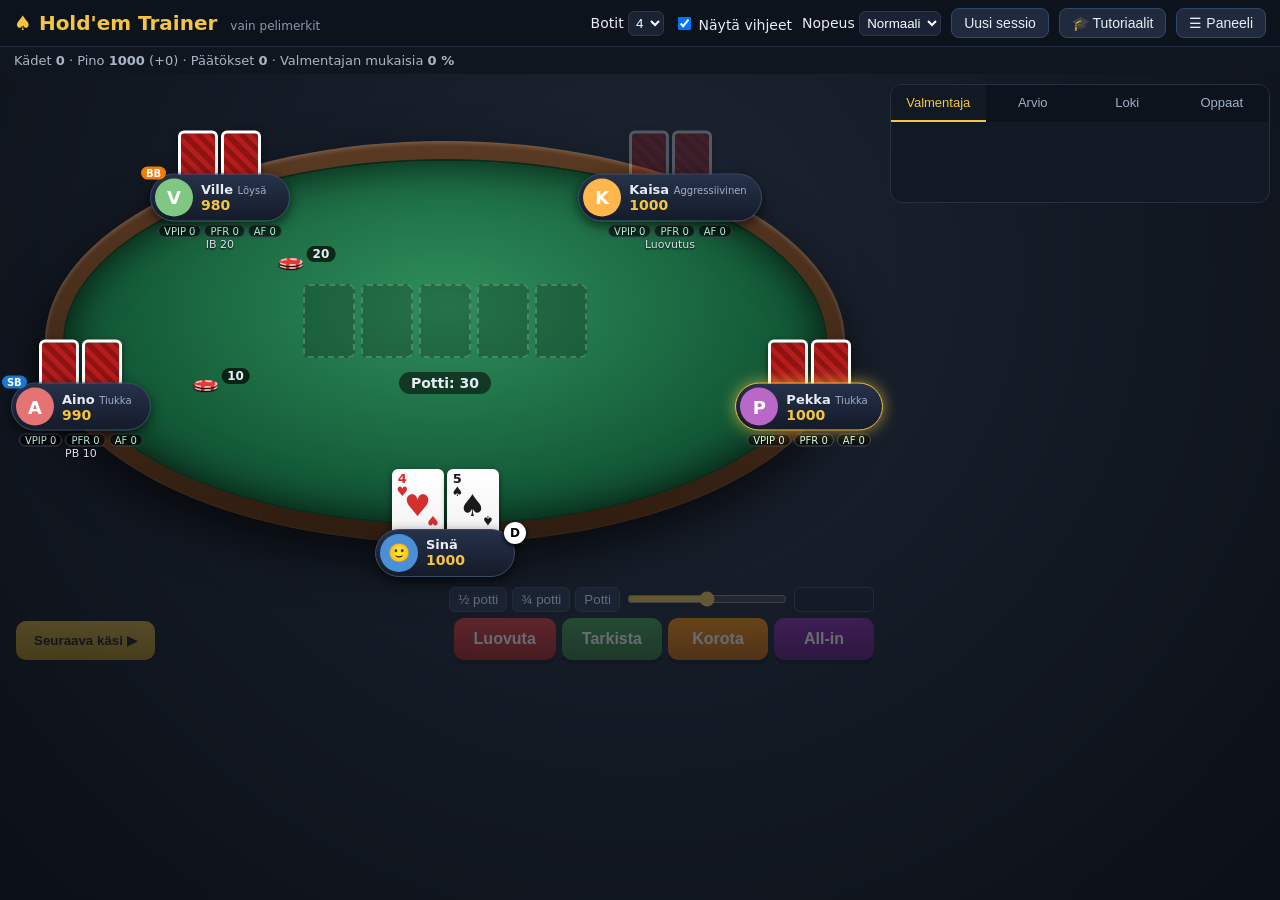
==== commit aabf05f3: "Korjaa monivalintakysymykset tutoriaaleissa (classList.add('') kaatui) + selaintesti" ====
--- a/index.html
+++ b/index.html
@@ -239,7 +239,7 @@
  if(it.html)h+=it.html+`<button class="tbtn" onclick="tutNext()">Seuraava ▶</button>`;
  else{const q=it.q;h+=`<p>❓ ${q.q}</p>`+(q.opts?q.opts.map((o,i)=>`<button class="tbtn" onclick="tutAns(${i})">${o}</button>`).join('<br>'):q.yn?`<button class="tbtn" onclick="tutAns(1)">Kyllä</button><button class="tbtn" onclick="tutAns(0)">Ei</button>`:`<input id="tutIn" inputmode="decimal" style="font-size:18px;width:120px"> <button class="tbtn" onclick="tutAns(document.getElementById('tutIn').value)">Tarkista</button>`)+'<div id="tutF"></div>';}
  b.innerHTML=h+`<p><a href="#" onclick="tutMenu();return false">← Valikkoon</a></p>`;}
-function tutAns(v){const it=TS.items[TS.i];if(it.done)return;it.done=true;if(it.q.opts)document.querySelectorAll('#tutB .tbtn').forEach((b,i)=>{if(i<it.q.opts.length)b.classList.add(i===it.q.ans?'right':(i===+v?'wrong':''))});const ok=checkAns(it.q,v);if(ok)TS.ok++;
+function tutAns(v){const it=TS.items[TS.i];if(it.done)return;it.done=true;if(it.q.opts)document.querySelectorAll('#tutB .tbtn').forEach((b,i)=>{if(i<it.q.opts.length){if(i===it.q.ans)b.classList.add('right');else if(i===+v)b.classList.add('wrong');}b.disabled=true;});const ok=checkAns(it.q,v);if(ok)TS.ok++;
  document.getElementById('tutF').innerHTML=`<div class="${ok?'ok':'bad'}">${ok?'✅ Oikein!':'❌ Ei aivan.'} ${it.q.sol}</div><button class="tbtn" onclick="tutNext()">${TS.i+1<TS.items.length?'Seuraava ▶':'Valmis'}</button>`;}
 function tutNext(){TS.i++;if(TS.i>=TS.items.length){tutSave(TS.k,TS.ok,TS.nq);document.getElementById('tutB').innerHTML=`<h2>${TUTS[TS.k].title} – valmis!</h2><p>Oikein ${TS.ok}/${TS.nq}.</p><button class="tbtn" onclick="tutStart('${TS.k}')">Uudestaan (uudet luvut)</button> <button class="tbtn" onclick="tutMenu()">Valikkoon</button>`;return;}tutShow();}
 
